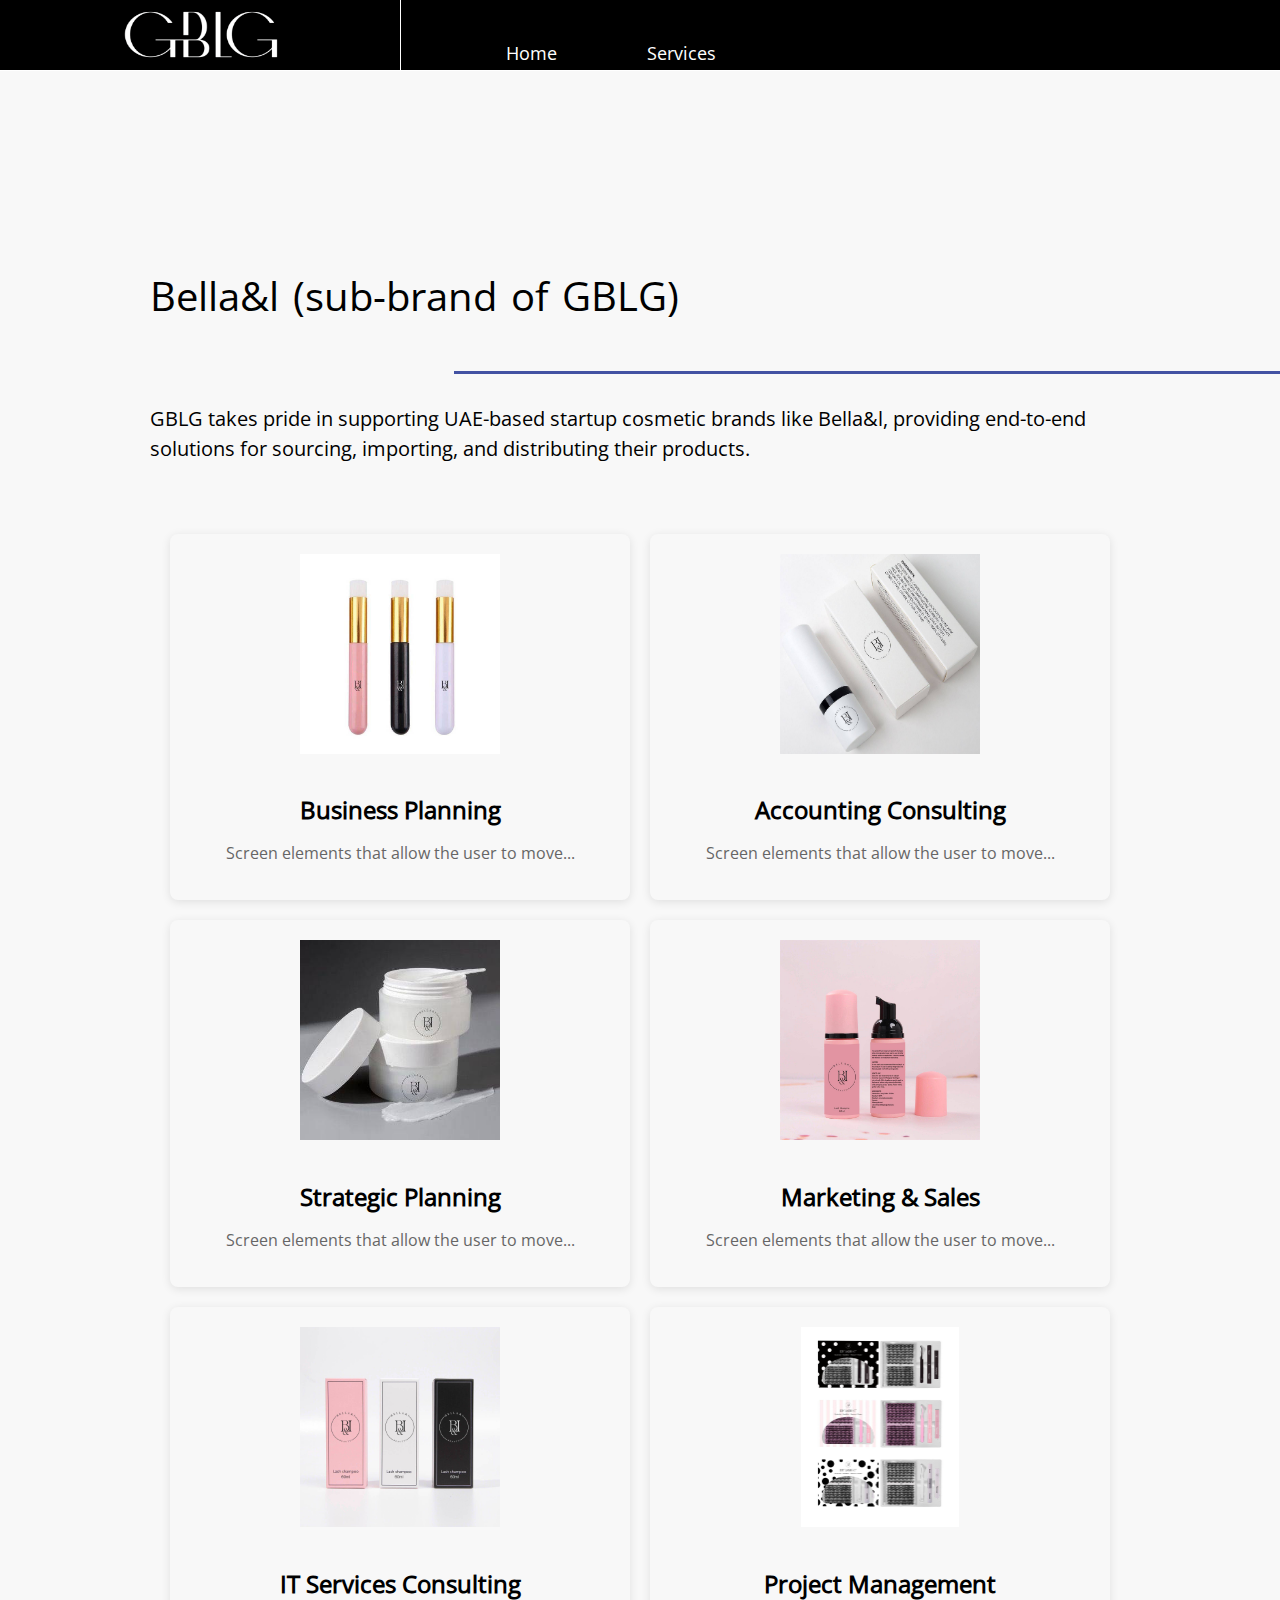
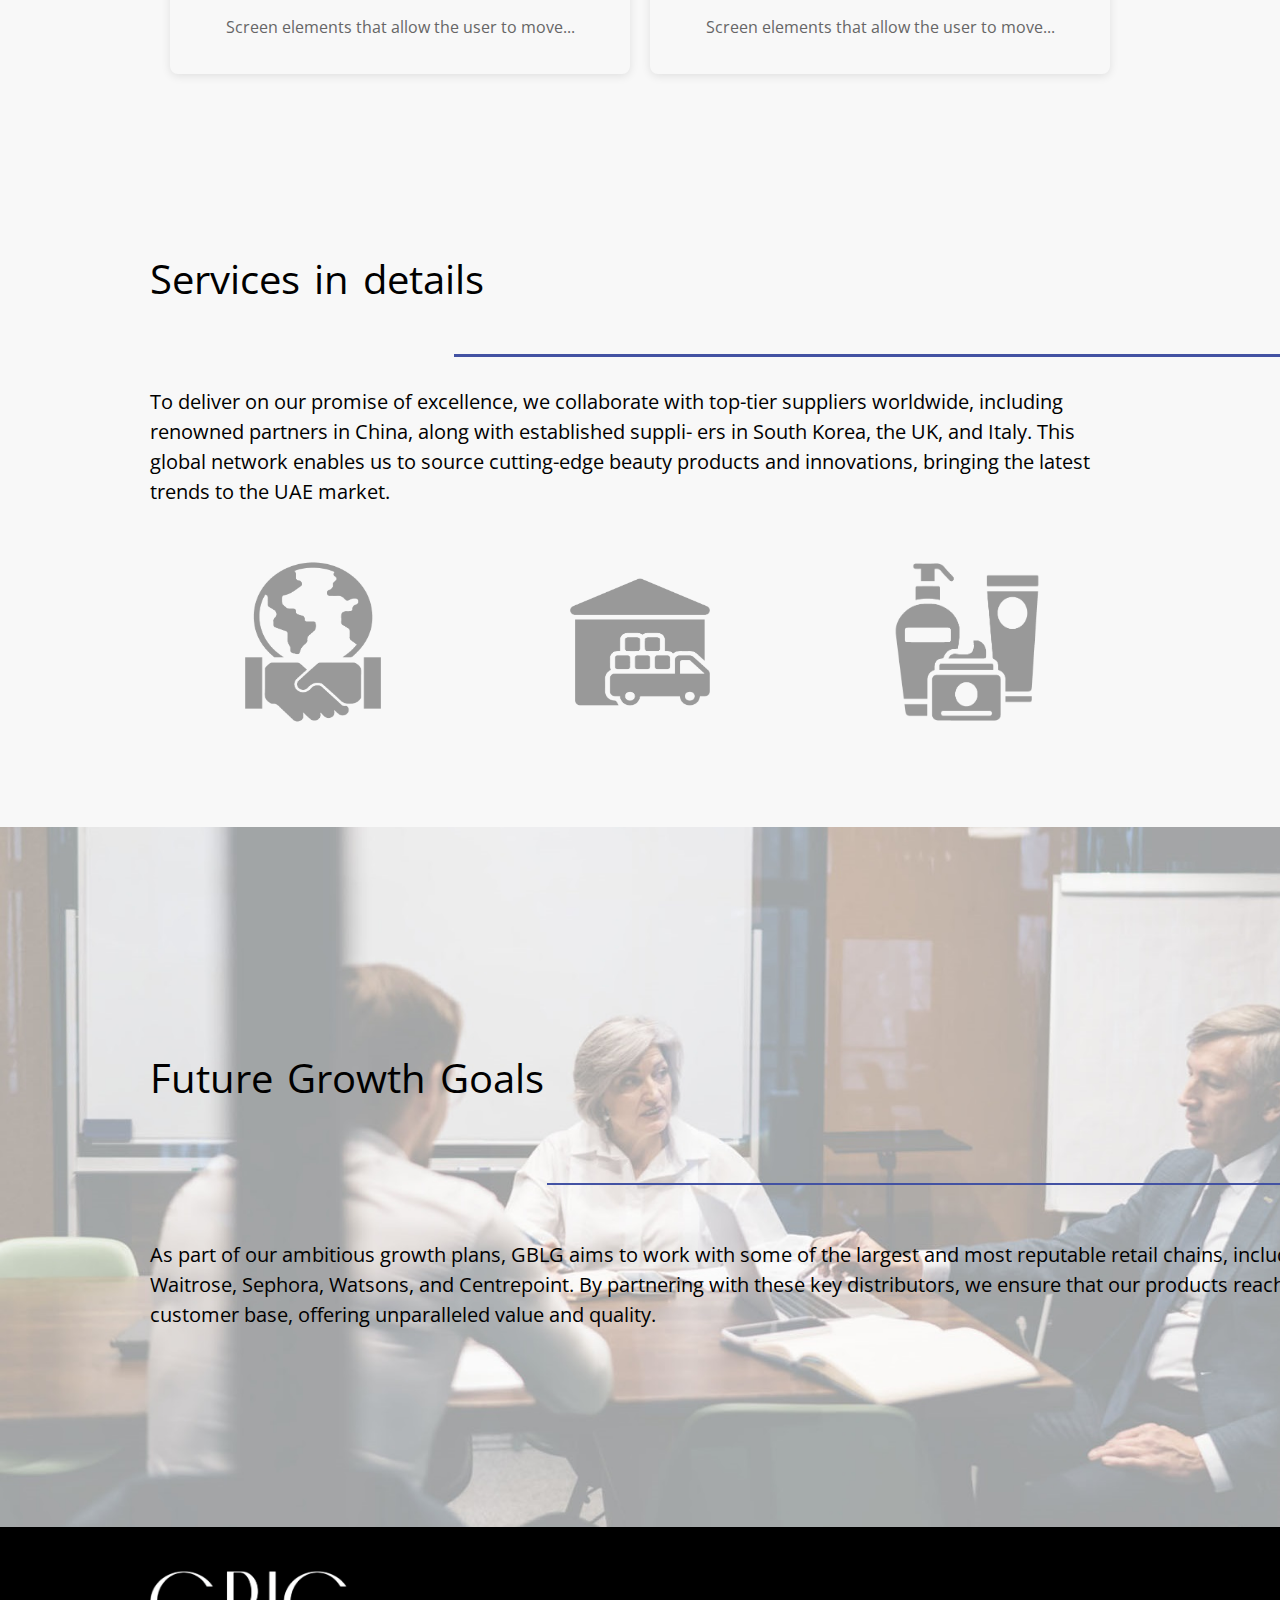
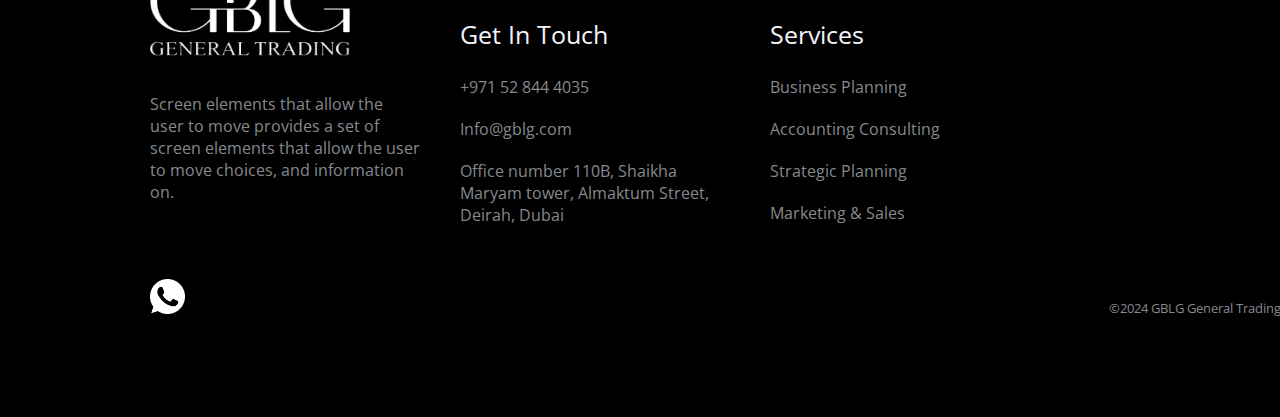
==== subpage/subpage.html @ d3172eb5 "Merge pull request #1 from Hossein-Khedmati/main" ====
<!DOCTYPE html>
<html lang="en">
  <head>
    <meta charset="UTF-8" />
    <meta name="viewport" content="width=device-width, initial-scale=1.0" />
    <link rel="stylesheet" href="style-sub.css" />
    <title>GBLG Services</title>
  </head>
  <body>
    <header>
      <div class="navbar">
        <div class="logo">
          <img src="../images/GBLG-logo.png" alt="logo.png" />
        </div>
        <div class="menubar">
          <ul class="menubar">
            <a href="../index.html" target="_self" rel="noopener noreferrer"><li class="Home">Home</li></a>
            <a href="#main"><li class="service">Services</li></a>
          </ul>
        </div>
        <div class="typo">
          <img src="../images/GBLG-typho.png" alt="typography.png" />
        </div>
      </div>
    </header>

    <main id="main">
        <p class="title">Bella&l (sub-brand of GBLG)</p>
        <div class="line"></div>
        <p class="text">GBLG takes pride in supporting UAE-based startup cosmetic brands like Bella&l, providing end-to-end solutions for sourcing, importing, and distributing their products.</p>
        <div class="container">
            <div class="product-card">
                <img src="/images/product-1.jpg" alt="Business Planning">
                <h2>Business Planning</h2>
                <p>Screen elements that allow the user to move...</p>
            </div>
            <div class="product-card">
                <img src="../images/product-2.jpg" alt="Accounting Consulting">
                <h2>Accounting Consulting</h2>
                <p>Screen elements that allow the user to move...</p>
            </div>
            <div class="product-card">
                <img src="../images/product-3.jpg" alt="Strategic Planning">
                <h2>Strategic Planning</h2>
                <p>Screen elements that allow the user to move...</p>
            </div>
            <div class="product-card">
                <img src="../images/product-4.jpg" alt="Marketing & Sales">
                <h2>Marketing & Sales</h2>
                <p>Screen elements that allow the user to move...</p>
            </div>
            <div class="product-card">
                <img src="../images/product-5.jpg" alt="IT Services Consulting">
                <h2>IT Services Consulting</h2>
                <p>Screen elements that allow the user to move...</p>
            </div>
            <div class="product-card">
                <img src="../images/product-6.jpg" alt="Project Management">
                <h2>Project Management</h2>
                <p>Screen elements that allow the user to move...</p>
            </div>
        </div>
        <p class="title">Services in details</p>
        <div class="line"></div>
        <p class="text">To deliver on our promise of excellence, we collaborate with top-tier suppliers worldwide, including renowned partners in China, along with established suppli- ers in South Korea, the UK, and Italy. This global network enables us to source cutting-edge beauty products and innovations, bringing the latest trends to the UAE market.</p>
        <div class="service-icons"><img src="../icons/world.png" alt=""><img src="../icons/wholesale.png" alt=""><img src="../icons/skincare.png" alt=""></div>
    </main>
    <div class="future">
        <p class="title">Future Growth Goals</p>
        <div class="line"></div>
        <p class="text">As part of our ambitious growth plans, GBLG aims to work with some of the largest and most reputable retail chains, including Carrefour, Waitrose, Sephora, Watsons, and Centrepoint. By partnering with these key distributors, we ensure that our products reach a wide customer base, offering unparalleled value and quality.</p>
    </div>

    <footer>
      <div class="contact-us">
        <div class="contents"><img src="../images/GBLG-logo-full.png" alt="full-logo.png"><p>Screen elements that allow the user to move   provides a set of screen elements that allow the user to move choices, and information on.</p>
            <a href="https://wa.me/+971528444035" target="_blank"><img src="../icons/whatsapp.png" alt="whatsapp" class="whatsapp"></a></div>
        <div class="contents">
          <p class="get-services">Get In Touch</p>
          <a href="tel:+971528444035" class="tel">+971 52 844 4035</a>
          <a href="mailto:Info@gblg.com" class="mail">Info@gblg.com</a>
          <a class="location">Office number 110B, Shaikha Maryam tower, Almaktum Street, Deirah, Dubai</a>
        </div>
        <div class="contents">
          <p class="get-services">Services</p>
          <p class="services-detail">Business Planning</p>
          <p class="services-detail">Accounting Consulting</p>
          <p class="services-detail">Strategic Planning</p>
          <p class="services-detail">Marketing & Sales</p>
        </div>
        <div class="contents"><iframe id="map" src="https://www.google.com/maps/embed?pb=!1m18!1m12!1m3!1d57711.412599956675!2d55.427653649813706!3d25.305437500000014!2m3!1f0!2f0!3f0!3m2!1i1024!2i768!4f13.1!3m3!1m2!1s0x3e5f5bbf5de154dd%3A0xbaf736a45d811bbe!2zU2hlaWtoYSBNYXJ5YW0gQmludCBHaGFuZW0gVG93ZXIgKNio2LHYrCDYp9mE2LTZitiu2Kkg2YXYsdmK2YUg2LrYp9mG2YUp!5e0!3m2!1sfa!2s!4v1730323489759!5m2!1sfa!2s" width="300" height="200" style="border:0;" allowfullscreen="" loading="lazy" referrerpolicy="no-referrer-when-downgrade"></iframe>
          <p class="copy-right">©2024 GBLG General Trading , All Rights Reserved</p>
        </div>
      </div>
    </footer>
  </body>
</html>
---- subpage/style-sub.css ----
@font-face {
    font-family: sans;
    src: url(../fonts/OpenSans-Regular.ttf);
    src: url(../fonts/OpenSans-Regular.eot);
    src: url(../fonts/OpenSans-Regular.woff);
    src: url(../fonts/OpenSans-Regular.woff2);
  }
  *{
    scroll-behavior: smooth;
  }
  body {
    margin: 0;
    padding: 0;
    box-sizing: border-box;
    font-family: sans;
    background-color: #f8f8f8;
  }
  p , span{
      cursor: default;
  }
  /* *****start navbar****** */
  header {
    width: 100%;
    height: fit-content;
    overflow: hidden;
    position: sticky;
    top: 0;
    z-index: 1000;
  }
  div.navbar {
    width: 100%;
    height: 70px;
    display: flex;
    flex-flow: row wrap;
    align-items: center;
    background-color: #000;
    border-bottom: 1px solid #fff;
    overflow: hidden;
  }
  div.logo {
    width: 400px;
    height: 100%;
    display: flex;
    flex-flow: row wrap;
    align-items: center;
    justify-content: center;
    border-right: 1px solid #fff;
    overflow: hidden;
  }
  div.logo > img {
    width: 180px;
    height: 50px;
  }
  div.menubar {
    width: calc(100% - 700px);
    height: 100%;
  }
  ul.menubar {
    width: 500px;
    height: 100%;
    color: #fff;
    display: flex;
    flex-flow: row wrap;
    align-items: center;
    list-style: none;
    padding-left: 30px;
    font-size: 18px;
    overflow: hidden;
  }
  ul.menubar>a{
    color: #fff;
    text-decoration: none;
  }
  ul.menubar>a:visited{
    color: #fff;
    text-decoration: none;
  }
  ul.menubar  li {
    width: 100px;
    height: 40px;
    margin-left: 50px;
    display: flex;
    flex-flow: row wrap;
    align-items: center;
    justify-content: center;
    transition: 200ms;
    cursor: pointer;
  }
  li.service{
    border-bottom: 1px solid #fff;
  }
  ul.menubar  li:hover {
    background-color: rgba(37, 37, 37, 0.419);
  }
  div.typo {
    width: 300px;
    height: 100%;
    display: flex;
    align-items: center;
    justify-content: center;
    overflow: hidden;
  }
  div.typo > img {
    width: 250px;
    height: 25px;
    opacity: 0.5;
    transition: 300ms;
  }
  div.typo > img:hover {
    opacity: 1;
  }
  /* ******end navbar******* */
  /* **********start main *********** */
  main{
    margin-top: 150px;
    padding: 0 150px;
    overflow: hidden;
  }
  p.title {
    font-size: 40px;
    line-height: 70px;
    word-spacing: 4px;
  }
  div.line {
    width: 98%;
    height: 2.5px;
    background-color: #4352a3;
    margin: 30px auto;
    position: relative;
    left: 30%;
  }
  p.text{
    margin-top: 25px;
    font-size: 20px;
    line-height: 30px;
  }
.container {
    display: flex;
    flex-wrap: wrap;
    justify-content: space-between;
    padding: 20px;
    gap: 20px;
    margin: 50px 0 150px 0;
}

.product-card {
    flex: 1 1 calc(33.33% - 40px); /* Dynamic width for 3 columns */
    background-color: #f8f8f8;
    border-radius: 8px;
    padding: 20px;
    box-shadow: 0 2px 10px rgba(0, 0, 0, 0.1);
    text-align: center;
    transition: transform 0.3s;
}

.product-card:hover {
    transform: scale(1.05);
}

.product-card img {
    max-width: 200px;
    height: 200px;
    margin-bottom: 15px;
}

.product-card h2 {
    font-size: 1.5rem;
    margin-bottom: 10px;
}

.product-card p {
    color: #666;
}

@media (max-width: 768px) {
    .product-card {
        flex: 1 1 calc(50% - 40px); /* 2 columns on tablet */
    }
}

@media (max-width: 480px) {
    .product-card {
        flex: 1 1 100%; /* Full-width for mobile */
    }
}

div.service-icons{
    width: 100%;
    display: flex;
    flex-flow: row wrap;
    align-items: center;
    justify-content: space-around;
    margin: 50px 0 100px 0;
}
div.service-icons>img{
    width: 150px;
    height: 170px;
}
div.future{
    background-image: url(../images/backg-sub.jpg);
    background-repeat: no-repeat;
    background-size: cover;
    width: 100%;
    height: 700px;
    display: flex;
    flex-flow: column wrap;
    align-items: flex-start;
    justify-content: center;
    padding: 0 150px;
    overflow: hidden;
}




  /* ***************start footer************ */
  footer {
      background-color: #000000;
      padding: 40px 150px 0 150px;
      width: 100%;
      height: 450px;
      overflow: hidden;
  }
  
  div.contact-us{
      width: 100%;
      height: 100%;
      display: flex;
      flex-flow: row;
      align-items: center;
      justify-content: space-between;
  }
  div.contents{
      width: 300px;
      height: inherit;
      color: #86898E;
      padding: 0 30px 0 0 ;
      box-sizing: border-box;
      display: flex;
      flex-flow: column;
      align-items: flex-start;
      font-size: 16px;
  }
  div.contents>img{
      width: 200px;
      height: 90px;
      margin-bottom: 20px;
  }
  img.whatsapp{
    width: 35px;
    height: 35px;
    filter: invert(100%);
    margin-top: 50px;
    transition: 300ms;
  }
  img.whatsapp:hover{
    width: 35px;
    height: 35px;
    filter: invert(50%);
    margin-top: 50px;
  }
  div.contents>p.get-services{
      color: #F3F3FB;
      font-size: 25px;
      margin: 50px 0 15px 0;
  }
  div.contents>a{
      margin: 10px 0;
      color: #86898E;
      text-decoration: none;
      font-size: 16px;
      cursor: pointer;
  }
  div.contents>p.services-detail{
      margin: 10px 0;
      color: #86898E;
      font-size: 16px;
  }
  div.contents:nth-last-child(1){
      width: 350px;
      justify-content: space-around;
      align-items: center;
      padding:70px 0 70px 0;
  }
  iframe{
      border-radius: 10px;
      filter: grayscale(50%);
      transition: 300ms;
  }
  iframe:hover{
      filter: grayscale(0);
  }
  p.copy-right{
      font-size: 13px;
  }
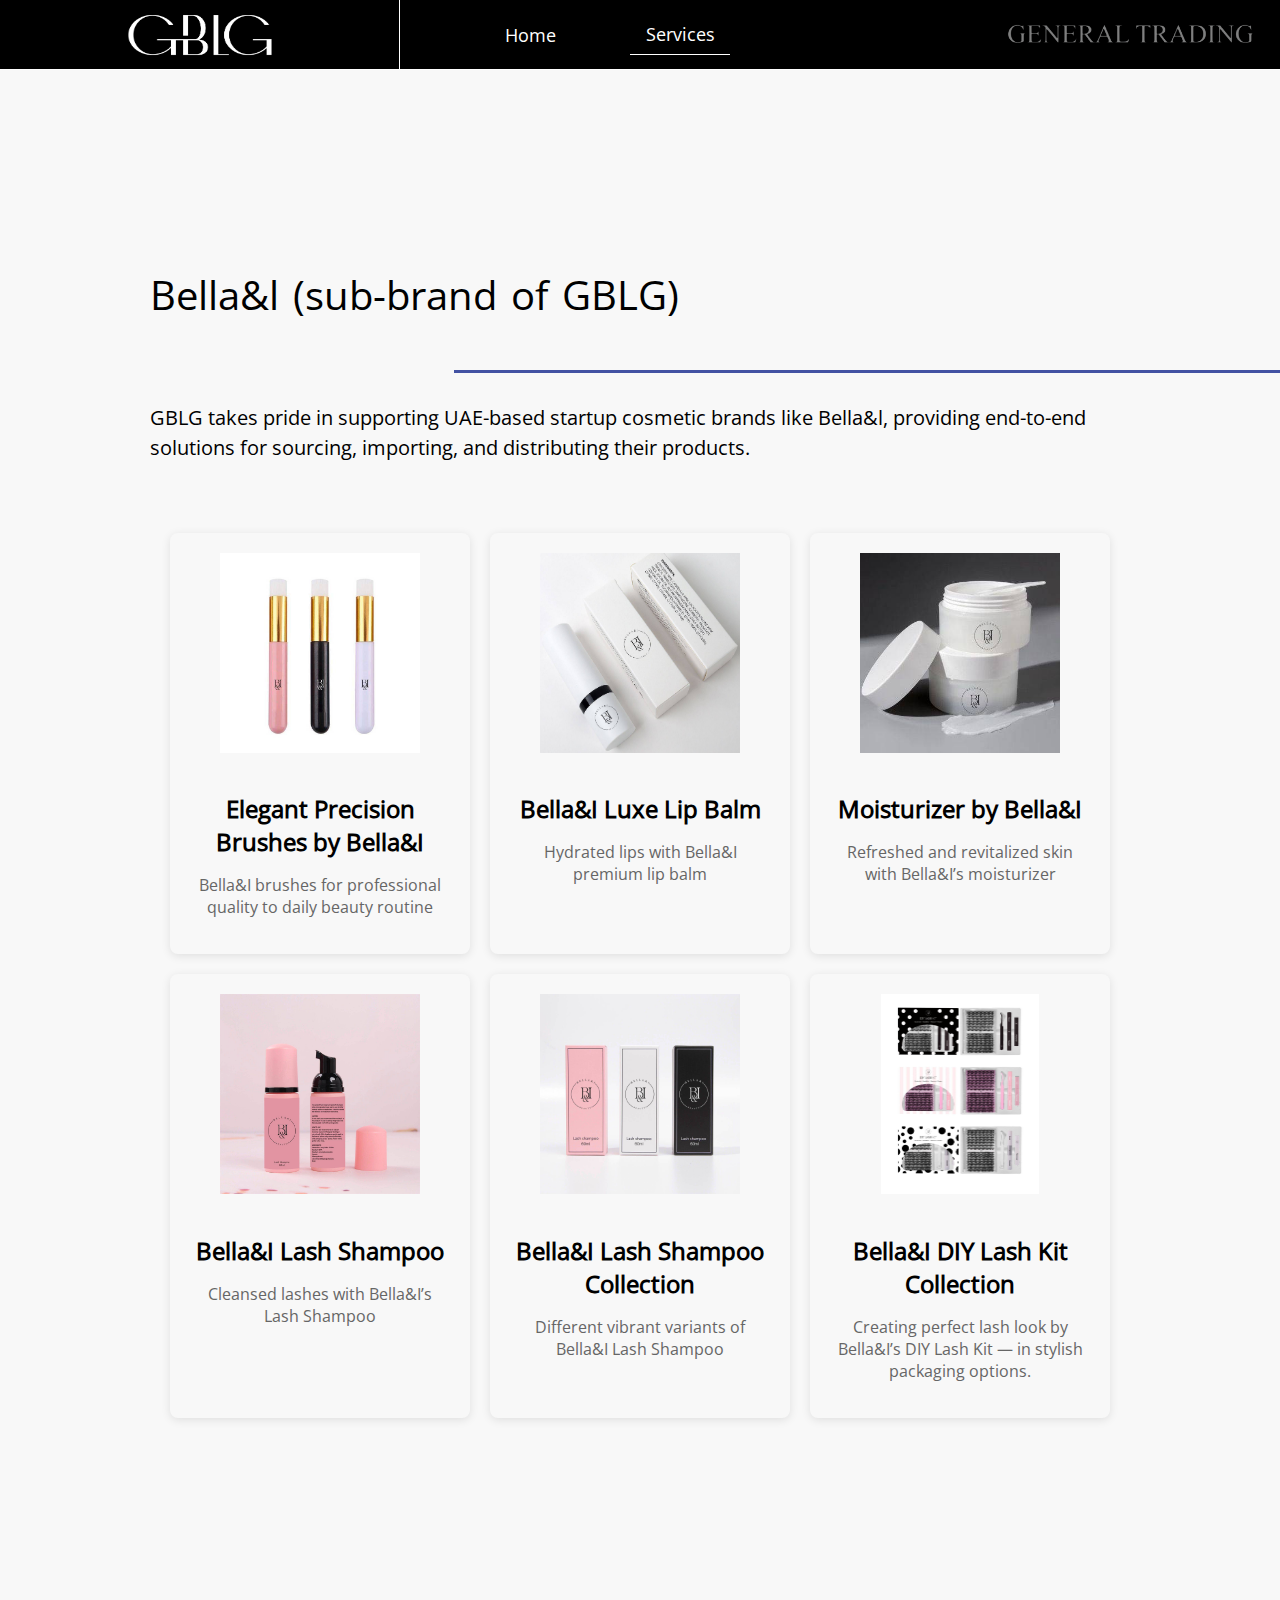
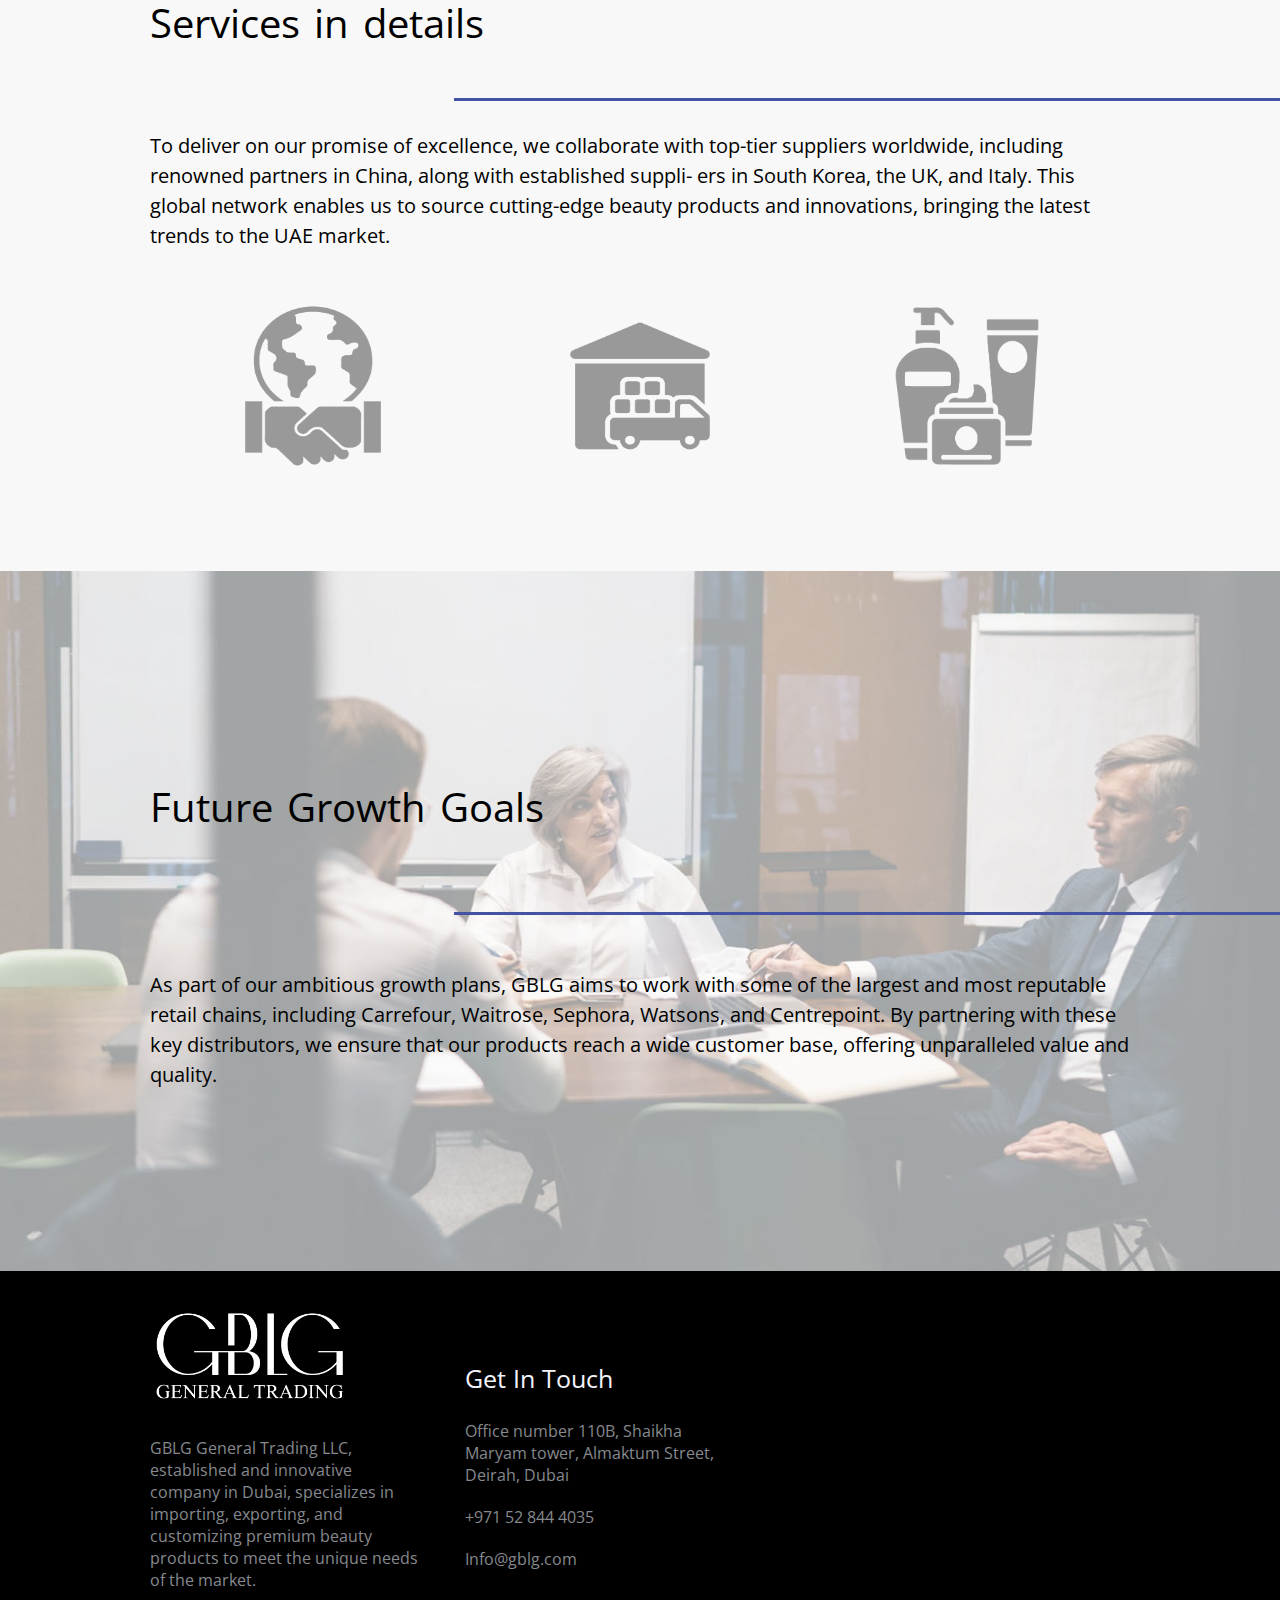
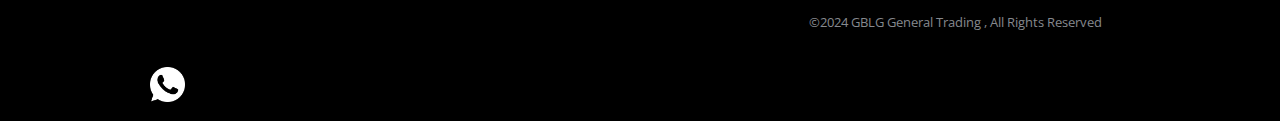
==== commit 04b6d022: "friday last" ====
--- a/subpage/subpage.html
+++ b/subpage/subpage.html
@@ -3,6 +3,8 @@
   <head>
     <meta charset="UTF-8" />
     <meta name="viewport" content="width=device-width, initial-scale=1.0" />
+    <link rel="icon" type="image/x-icon" href="../images/gblg-thumbnail-01.png">
+
     <link rel="stylesheet" href="style-sub.css" />
     <title>GBLG Services</title>
   </head>
@@ -30,34 +32,35 @@
         <p class="text">GBLG takes pride in supporting UAE-based startup cosmetic brands like Bella&l, providing end-to-end solutions for sourcing, importing, and distributing their products.</p>
         <div class="container">
             <div class="product-card">
-                <img src="/images/product-1.jpg" alt="Business Planning">
-                <h2>Business Planning</h2>
-                <p>Screen elements that allow the user to move...</p>
+                <img src="../images/product-1.jpg" alt="Business Planning">
+                <h2>Elegant Precision Brushes by Bella&I
+                </h2>
+                <p>Bella&I brushes for professional quality to daily beauty routine</p>
             </div>
             <div class="product-card">
                 <img src="../images/product-2.jpg" alt="Accounting Consulting">
-                <h2>Accounting Consulting</h2>
-                <p>Screen elements that allow the user to move...</p>
+                <h2>Bella&I Luxe Lip Balm</h2>
+                <p>Hydrated lips with Bella&I premium lip balm</p>
             </div>
             <div class="product-card">
                 <img src="../images/product-3.jpg" alt="Strategic Planning">
-                <h2>Strategic Planning</h2>
-                <p>Screen elements that allow the user to move...</p>
+                <h2>Moisturizer by Bella&I</h2>
+                <p>Refreshed and revitalized skin with Bella&I’s moisturizer</p>
             </div>
             <div class="product-card">
                 <img src="../images/product-4.jpg" alt="Marketing & Sales">
-                <h2>Marketing & Sales</h2>
-                <p>Screen elements that allow the user to move...</p>
+                <h2>Bella&I Lash Shampoo</h2>
+                <p>Cleansed lashes with Bella&I’s Lash Shampoo</p>
             </div>
             <div class="product-card">
                 <img src="../images/product-5.jpg" alt="IT Services Consulting">
-                <h2>IT Services Consulting</h2>
-                <p>Screen elements that allow the user to move...</p>
+                <h2>Bella&I Lash Shampoo Collection</h2>
+                <p>Different vibrant variants of Bella&I Lash Shampoo</p>
             </div>
             <div class="product-card">
                 <img src="../images/product-6.jpg" alt="Project Management">
-                <h2>Project Management</h2>
-                <p>Screen elements that allow the user to move...</p>
+                <h2>Bella&I DIY Lash Kit Collection</h2>
+                <p>Creating perfect lash look by Bella&I’s DIY Lash Kit — in stylish packaging options.</p>
             </div>
         </div>
         <p class="title">Services in details</p>
@@ -73,20 +76,13 @@
 
     <footer>
       <div class="contact-us">
-        <div class="contents"><img src="../images/GBLG-logo-full.png" alt="full-logo.png"><p>Screen elements that allow the user to move   provides a set of screen elements that allow the user to move choices, and information on.</p>
+        <div class="contents"><img src="../images/GBLG-logo-full.png" alt="full-logo.png"><p class="sub-logo">GBLG General Trading LLC, established and innovative company in Dubai, specializes in importing, exporting, and customizing premium beauty products to meet the unique needs of the market.</p>
             <a href="https://wa.me/+971528444035" target="_blank"><img src="../icons/whatsapp.png" alt="whatsapp" class="whatsapp"></a></div>
         <div class="contents">
           <p class="get-services">Get In Touch</p>
+          <a class="location">Office number 110B, Shaikha Maryam tower, Almaktum Street, Deirah, Dubai</a>
           <a href="tel:+971528444035" class="tel">+971 52 844 4035</a>
           <a href="mailto:Info@gblg.com" class="mail">Info@gblg.com</a>
-          <a class="location">Office number 110B, Shaikha Maryam tower, Almaktum Street, Deirah, Dubai</a>
-        </div>
-        <div class="contents">
-          <p class="get-services">Services</p>
-          <p class="services-detail">Business Planning</p>
-          <p class="services-detail">Accounting Consulting</p>
-          <p class="services-detail">Strategic Planning</p>
-          <p class="services-detail">Marketing & Sales</p>
         </div>
         <div class="contents"><iframe id="map" src="https://www.google.com/maps/embed?pb=!1m18!1m12!1m3!1d57711.412599956675!2d55.427653649813706!3d25.305437500000014!2m3!1f0!2f0!3f0!3m2!1i1024!2i768!4f13.1!3m3!1m2!1s0x3e5f5bbf5de154dd%3A0xbaf736a45d811bbe!2zU2hlaWtoYSBNYXJ5YW0gQmludCBHaGFuZW0gVG93ZXIgKNio2LHYrCDYp9mE2LTZitiu2Kkg2YXYsdmK2YUg2LrYp9mG2YUp!5e0!3m2!1sfa!2s!4v1730323489759!5m2!1sfa!2s" width="300" height="200" style="border:0;" allowfullscreen="" loading="lazy" referrerpolicy="no-referrer-when-downgrade"></iframe>
           <p class="copy-right">©2024 GBLG General Trading , All Rights Reserved</p>
--- a/subpage/style-sub.css
+++ b/subpage/style-sub.css
@@ -7,6 +7,8 @@
   }
   *{
     scroll-behavior: smooth;
+    box-sizing: border-box;
+
   }
   body {
     margin: 0;
@@ -48,7 +50,7 @@
     overflow: hidden;
   }
   div.logo > img {
-    width: 180px;
+    width: 150px;
     height: 50px;
   }
   div.menubar {
@@ -66,6 +68,7 @@
     padding-left: 30px;
     font-size: 18px;
     overflow: hidden;
+    margin: 0;
   }
   ul.menubar>a{
     color: #fff;
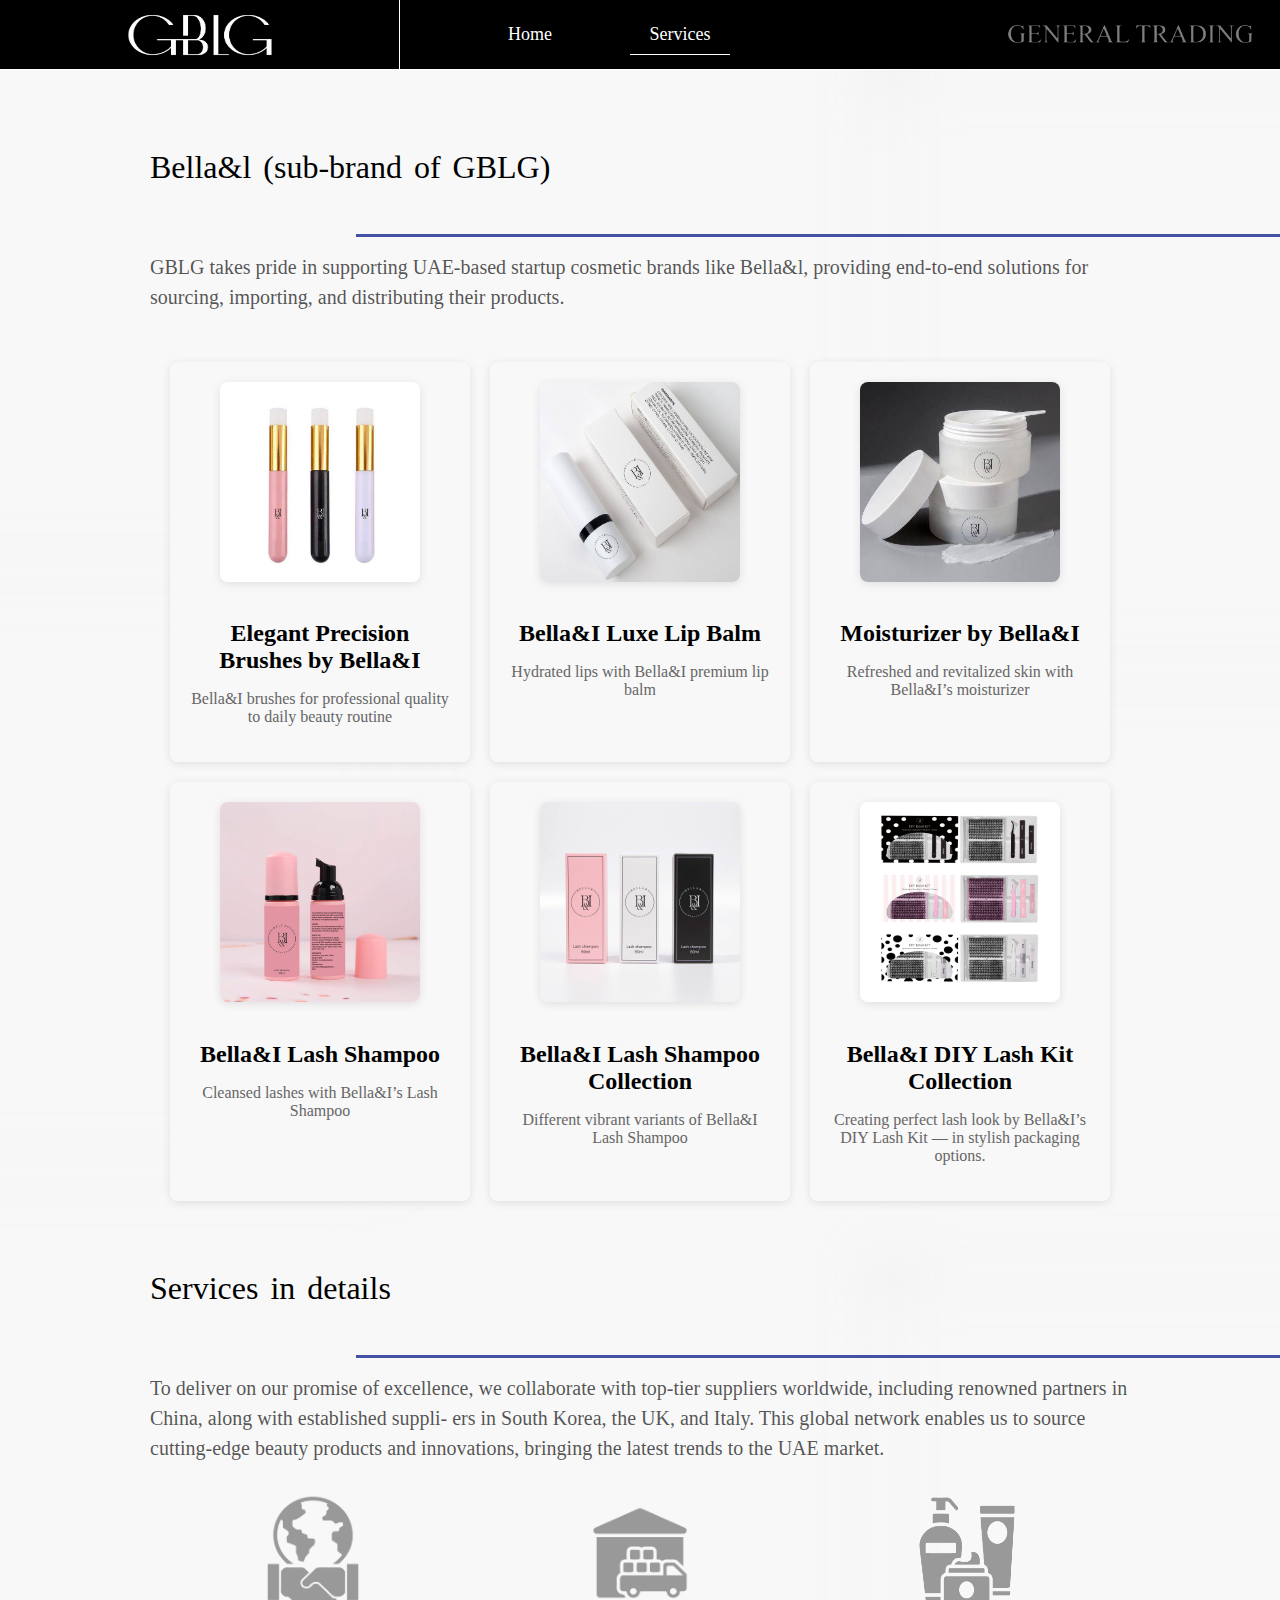
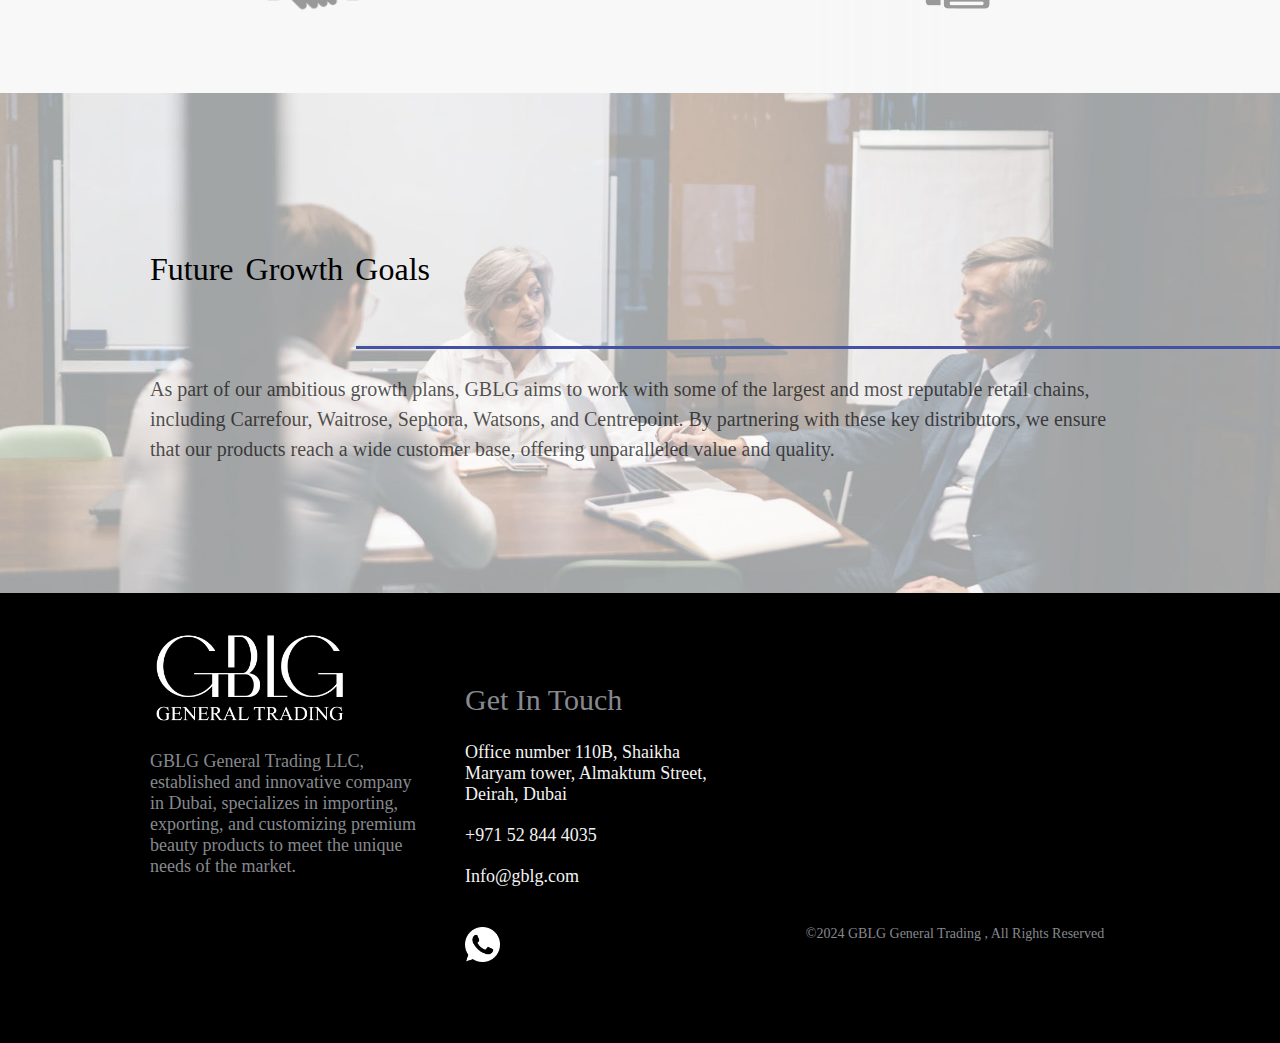
==== commit 1d203058: "Merge pull request #11 from Hossein-Khedmati/main" ====
--- a/subpage/subpage.html
+++ b/subpage/subpage.html
@@ -27,6 +27,9 @@
     </header>
 
     <main id="main">
+      <img src="../images/shape-pink.png" alt="" class="shape1">
+      <img src="../images/shape-pink.png" alt="" class="shape2">
+      <img src="../images/shape-pink.png" alt="" class="shape3">
         <p class="title">Bella&l (sub-brand of GBLG)</p>
         <div class="line"></div>
         <p class="text">GBLG takes pride in supporting UAE-based startup cosmetic brands like Bella&l, providing end-to-end solutions for sourcing, importing, and distributing their products.</p>
@@ -76,13 +79,13 @@
 
     <footer>
       <div class="contact-us">
-        <div class="contents"><img src="../images/GBLG-logo-full.png" alt="full-logo.png"><p class="sub-logo">GBLG General Trading LLC, established and innovative company in Dubai, specializes in importing, exporting, and customizing premium beauty products to meet the unique needs of the market.</p>
-            <a href="https://wa.me/+971528444035" target="_blank"><img src="../icons/whatsapp.png" alt="whatsapp" class="whatsapp"></a></div>
+        <div class="contents"><img src="../images/GBLG-logo-full.png" alt="full-logo.png"><p class="sub-logo">GBLG General Trading LLC, established and innovative company in Dubai, specializes in importing, exporting, and customizing premium beauty products to meet the unique needs of the market.</p></div>
         <div class="contents">
           <p class="get-services">Get In Touch</p>
           <a class="location">Office number 110B, Shaikha Maryam tower, Almaktum Street, Deirah, Dubai</a>
           <a href="tel:+971528444035" class="tel">+971 52 844 4035</a>
           <a href="mailto:Info@gblg.com" class="mail">Info@gblg.com</a>
+          <a href="https://wa.me/+971528444035" target="_blank"><img src="../icons/whatsapp.png" alt="whatsapp" class="whatsapp"></a>
         </div>
         <div class="contents"><iframe id="map" src="https://www.google.com/maps/embed?pb=!1m18!1m12!1m3!1d57711.412599956675!2d55.427653649813706!3d25.305437500000014!2m3!1f0!2f0!3f0!3m2!1i1024!2i768!4f13.1!3m3!1m2!1s0x3e5f5bbf5de154dd%3A0xbaf736a45d811bbe!2zU2hlaWtoYSBNYXJ5YW0gQmludCBHaGFuZW0gVG93ZXIgKNio2LHYrCDYp9mE2LTZitiu2Kkg2YXYsdmK2YUg2LrYp9mG2YUp!5e0!3m2!1sfa!2s!4v1730323489759!5m2!1sfa!2s" width="300" height="200" style="border:0;" allowfullscreen="" loading="lazy" referrerpolicy="no-referrer-when-downgrade"></iframe>
           <p class="copy-right">©2024 GBLG General Trading , All Rights Reserved</p>
--- a/subpage/style-sub.css
+++ b/subpage/style-sub.css
@@ -1,10 +1,30 @@
+/* latin */
 @font-face {
-    font-family: sans;
-    src: url(../fonts/OpenSans-Regular.ttf);
-    src: url(../fonts/OpenSans-Regular.eot);
-    src: url(../fonts/OpenSans-Regular.woff);
-    src: url(../fonts/OpenSans-Regular.woff2);
-  }
+  font-family: 'Montserrat-r';
+  font-style: normal;
+  font-weight: 400;
+  font-display: swap;
+  src: url(https://fonts.gstatic.com/s/montserrat/v26/JTUHjIg1_i6t8kCHKm4532VJOt5-QNFgpCtr6Hw5aXo.woff2) format('woff2');
+  unicode-range: U+0000-00FF, U+0131, U+0152-0153, U+02BB-02BC, U+02C6, U+02DA, U+02DC, U+0304, U+0308, U+0329, U+2000-206F, U+20AC, U+2122, U+2191, U+2193, U+2212, U+2215, U+FEFF, U+FFFD;
+}
+/* latin */
+@font-face {
+  font-family: 'Montserrat';
+  font-style: normal;
+  font-weight: 600;
+  font-display: swap;
+  src: url(https://fonts.gstatic.com/s/montserrat/v26/JTUHjIg1_i6t8kCHKm4532VJOt5-QNFgpCu173w5aXo.woff2) format('woff2');
+  unicode-range: U+0000-00FF, U+0131, U+0152-0153, U+02BB-02BC, U+02C6, U+02DA, U+02DC, U+0304, U+0308, U+0329, U+2000-206F, U+20AC, U+2122, U+2191, U+2193, U+2212, U+2215, U+FEFF, U+FFFD;
+}
+/* latin */
+@font-face {
+  font-family: 'Lato';
+  font-style: normal;
+  font-weight: 300;
+  font-display: swap;
+  src: url(https://fonts.gstatic.com/s/lato/v24/S6u9w4BMUTPHh7USSwiPGQ.woff2) format('woff2');
+  unicode-range: U+0000-00FF, U+0131, U+0152-0153, U+02BB-02BC, U+02C6, U+02DA, U+02DC, U+0304, U+0308, U+0329, U+2000-206F, U+20AC, U+2122, U+2191, U+2193, U+2212, U+2215, U+FEFF, U+FFFD;
+}
   *{
     scroll-behavior: smooth;
     box-sizing: border-box;
@@ -14,8 +34,8 @@
     margin: 0;
     padding: 0;
     box-sizing: border-box;
-    font-family: sans;
     background-color: #f8f8f8;
+    overflow-x: hidden;
   }
   p , span{
       cursor: default;
@@ -28,6 +48,7 @@
     position: sticky;
     top: 0;
     z-index: 1000;
+    font-family: Montserrat-r;
   }
   div.navbar {
     width: 100%;
@@ -115,27 +136,30 @@
   /* ******end navbar******* */
   /* **********start main *********** */
   main{
-    margin-top: 150px;
-    padding: 0 150px;
-    overflow: hidden;
+    padding: 30px 150px;
+    overflow: hidden;
+    position: relative;
   }
   p.title {
-    font-size: 40px;
+    font-size: 32px;
     line-height: 70px;
     word-spacing: 4px;
+    font-family: Montserrat;
   }
   div.line {
     width: 98%;
     height: 2.5px;
     background-color: #4352a3;
-    margin: 30px auto;
+    margin: 10px auto;
     position: relative;
-    left: 30%;
+    left: 20%;
   }
   p.text{
-    margin-top: 25px;
+    margin-top: 15px;
     font-size: 20px;
     line-height: 30px;
+    color: #000000ad;
+    font-family: Montserrat-r;
   }
 .container {
     display: flex;
@@ -143,36 +167,41 @@
     justify-content: space-between;
     padding: 20px;
     gap: 20px;
-    margin: 50px 0 150px 0;
+    margin: 30px 0 30px 0;
 }
 
 .product-card {
     flex: 1 1 calc(33.33% - 40px); /* Dynamic width for 3 columns */
-    background-color: #f8f8f8;
+    background-color: #f8f8f89e;
     border-radius: 8px;
     padding: 20px;
     box-shadow: 0 2px 10px rgba(0, 0, 0, 0.1);
     text-align: center;
-    transition: transform 0.3s;
+    transition:  0.3s;
 }
 
 .product-card:hover {
     transform: scale(1.05);
+    background-color: #92959a50;
 }
 
 .product-card img {
-    max-width: 200px;
+    width: 200px;
     height: 200px;
     margin-bottom: 15px;
+    border-radius: 8px;
+    box-shadow: 0 2px 10px rgba(0, 0, 0, 0.1);
 }
 
 .product-card h2 {
     font-size: 1.5rem;
     margin-bottom: 10px;
+    font-family: Montserrat;
 }
 
 .product-card p {
     color: #666;
+    font-family: Montserrat-r;
 }
 
 @media (max-width: 768px) {
@@ -193,18 +222,24 @@
     flex-flow: row wrap;
     align-items: center;
     justify-content: space-around;
-    margin: 50px 0 100px 0;
+    margin: 30px 0 50px 0;
+}
+@keyframes slide-in {
+  0%   { transform: translateX(-10px); }
+  50% { transform: translateX(10px); }
+  100% { transform: translateX(-10px); }
 }
 div.service-icons>img{
-    width: 150px;
-    height: 170px;
+    width: 100px;
+    height: 120px;
+    animation: slide-in 2000ms infinite;
 }
 div.future{
     background-image: url(../images/backg-sub.jpg);
     background-repeat: no-repeat;
     background-size: cover;
     width: 100%;
-    height: 700px;
+    height: 500px;
     display: flex;
     flex-flow: column wrap;
     align-items: flex-start;
@@ -218,81 +253,129 @@
 
   /* ***************start footer************ */
   footer {
-      background-color: #000000;
-      padding: 40px 150px 0 150px;
-      width: 100%;
-      height: 450px;
-      overflow: hidden;
-  }
-  
-  div.contact-us{
-      width: 100%;
-      height: 100%;
-      display: flex;
-      flex-flow: row;
-      align-items: center;
-      justify-content: space-between;
-  }
-  div.contents{
-      width: 300px;
-      height: inherit;
-      color: #86898E;
-      padding: 0 30px 0 0 ;
-      box-sizing: border-box;
-      display: flex;
-      flex-flow: column;
-      align-items: flex-start;
-      font-size: 16px;
-  }
-  div.contents>img{
-      width: 200px;
-      height: 90px;
-      margin-bottom: 20px;
-  }
-  img.whatsapp{
-    width: 35px;
-    height: 35px;
-    filter: invert(100%);
-    margin-top: 50px;
+    background-color: #000000;
+    padding: 40px 150px 0 150px;
+    width: 100%;
+    height: 450px;
+    overflow: hidden;
+}
+
+div.contact-us{
+    width: 100%;
+    height: 100%;
+    display: flex;
+    flex-flow: row;
+    align-items: center;
+    justify-content: space-between;
+}
+div.contents{
+    width: 300px;
+    height: inherit;
+    color: #86898E;
+    padding: 0 30px 0 0 ;
+    box-sizing: border-box;
+    display: flex;
+    flex-flow: column;
+    align-items: flex-start;
+    font-size: 16px;
+}
+div.contents>img{
+    width: 200px;
+    height: 90px;
+    margin-bottom: 20px;
+}
+p.sub-logo{
+  font-size: 18px;
+  margin-top: 8px;
+  font-family: Montserrat-r;
+}
+img.whatsapp{
+  width: 35px;
+  height: 35px;
+  filter: invert(100%);
+  margin-top: 20px;
+  transition: 300ms;
+}
+img.whatsapp:hover{
+  width: 35px;
+  height: 35px;
+  filter: invert(50%);
+}
+div.contents>p.get-services{
+  color: #86898E;
+  font-size: 30px;
+  margin: 50px 0 15px 0;
+  font-family: Montserrat;
+}
+div.contents>a{
+  margin: 10px 0;
+  color: #f3f3f3;
+  text-decoration: none;
+  font-size: 18px;
+  cursor: pointer;
+  font-family: Montserrat-r;
+}
+div.contents>p.services-detail{
+    margin: 10px 0;
+    color: #86898E;
+    font-size: 16px;
+}
+div.contents:nth-last-child(1){
+    width: 350px;
+    justify-content: space-around;
+    align-items: center;
+    padding:30px 0 70px 0;
+}
+iframe{
+    border-radius: 10px;
+    filter: grayscale(50%);
     transition: 300ms;
-  }
-  img.whatsapp:hover{
-    width: 35px;
-    height: 35px;
-    filter: invert(50%);
-    margin-top: 50px;
-  }
-  div.contents>p.get-services{
-      color: #F3F3FB;
-      font-size: 25px;
-      margin: 50px 0 15px 0;
-  }
-  div.contents>a{
-      margin: 10px 0;
-      color: #86898E;
-      text-decoration: none;
-      font-size: 16px;
-      cursor: pointer;
-  }
-  div.contents>p.services-detail{
-      margin: 10px 0;
-      color: #86898E;
-      font-size: 16px;
-  }
-  div.contents:nth-last-child(1){
-      width: 350px;
-      justify-content: space-around;
-      align-items: center;
-      padding:70px 0 70px 0;
-  }
-  iframe{
-      border-radius: 10px;
-      filter: grayscale(50%);
-      transition: 300ms;
-  }
-  iframe:hover{
-      filter: grayscale(0);
-  }
-  p.copy-right{
-      font-size: 13px;
-  }+}
+iframe:hover{
+    filter: grayscale(0);
+}
+p.copy-right{
+    font-size: 14px;
+  font-family: Montserrat-r;
+}
+
+
+
+
+
+
+img.shape1{
+  position: absolute;
+  z-index: -10;
+  width: 700px;
+  height: 600px;
+  filter: blur(30px);
+  right: -300px;
+  top: 0px;
+  animation: scale 4s infinite;
+}
+img.shape2{
+  position: absolute;
+  z-index: -10;
+  width: 700px;
+  height: 600px;
+  filter: blur(30px);
+  left: -300px;
+  top: 500px;
+  animation: scale 4s infinite;
+}
+img.shape3{
+  position: absolute;
+  z-index: -10;
+  width: 700px;
+  height: 600px;
+  filter: blur(30px);
+  right: -300px;
+  top: 1200px;
+  animation: scale 4s infinite;
+}
+@keyframes scale {
+  0%   {scale: 1; }
+  50% {scale: 1.8; }
+  100% { scale: 1;}
+}